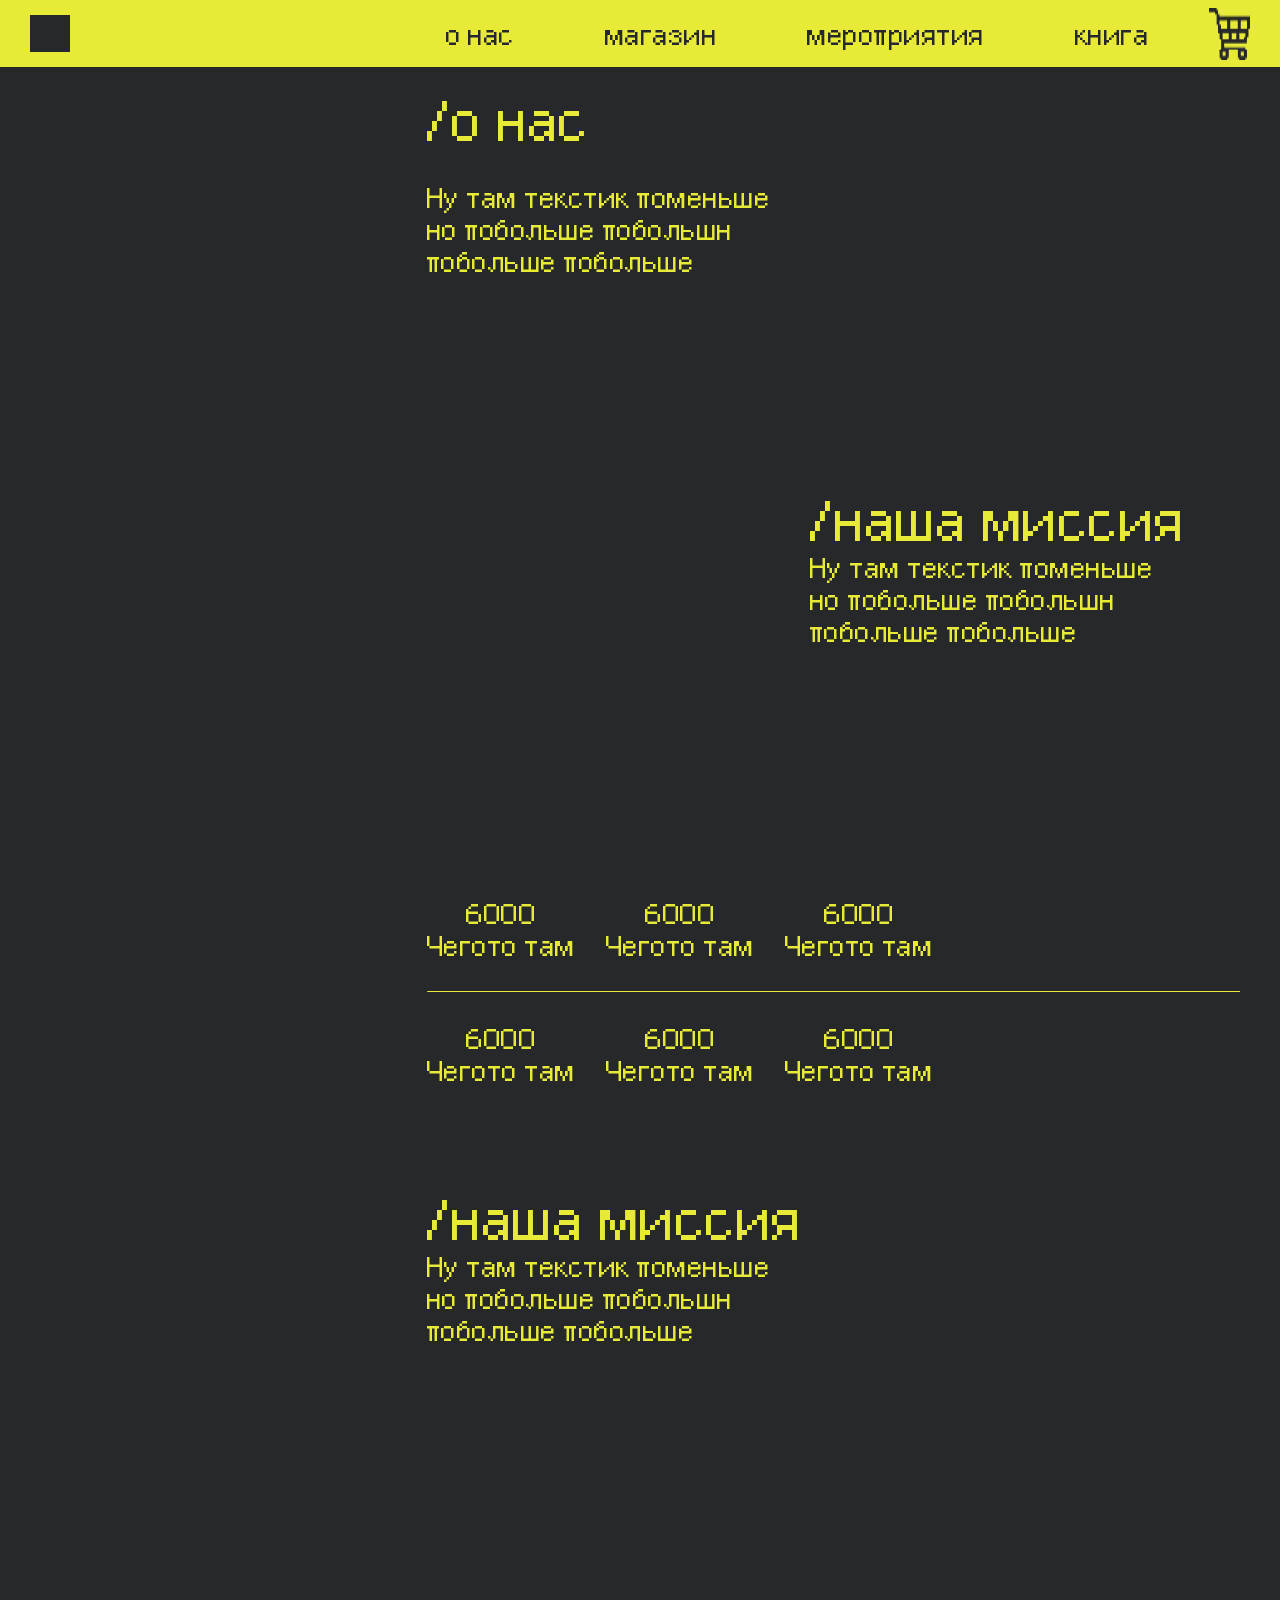
==== about.html @ bc27e33a "summ" ====
<!DOCTYPE html>
<html lang="en">
<head>
    <meta charset="UTF-8">
    <meta name="viewport" content="width=device-width, initial-scale=1.0">
    <link rel="stylesheet" href="css/about.css">
    <link rel="icon" href="images/icon.png" type="image/x-icon">
    <title>о нас</title>
</head>
<body>
    <nav>
        <img src="images/Rectangle 8.jpg" alt="">
        <div class="links small-text">
            <a style="width: fit-content;padding: 10px 30px 10px 30px;" href="about.html">о нас</a>
            <a style="width: fit-content;padding: 10px 30px 10px 30px;"  href="shop.html">магазин</a>
            <a style="width: fit-content;padding: 10px 30px 10px 30px;"  href="event.html">мероприятия</a>
            <a style="width: fit-content;padding: 10px 30px 10px 30px;"  href="book.html">книга</a>
            <img src="images/cart.png" alt="">
        </div>
    </nav>

    <main>
        <div class="left-video">
        <video autoplay loop muted playsinline>
            <source src="images/2.mp4" type="video/mp4">
        </video>
    </div>
    <div class="right-content">
        <div style="display: flex; flex-direction: row; justify-content: space-between;">
            <div class="left-text-block">
                <p class="big-text">/о нас</p>
                <p class="small-text">Ну там текстик поменьше но побольше побольшн побольше побольше</p>
            </div>

            <div class="right-text-block">
                <p class="big-text">/наша миссия</p>
                <p class="small-text">Ну там текстик поменьше но побольше побольшн побольше побольше</p>
            </div>
        </div>
        

        <div class="statistyc">
            <div class="statistyc-text-block small-text">
                <div style="display: flex; flex-direction: column; align-items: center; justify-content: center;">
                <p>6000</p>
                <p>Чегото там</p>
                </div>

                <div style="display: flex; flex-direction: column; align-items: center; justify-content: center;">
                <p>6000</p>
                <p>Чегото там</p>
                </div>

                <div style="display: flex; flex-direction: column; align-items: center; justify-content: center;">
                <p>6000</p>
                <p>Чегото там</p>
                </div>
            </div>
            <hr style="border-top: 1px; border-color: #E7EB38; width: 100%; display: flex;">
            <div class="statistyc-text-block small-text">
                <div style="display: flex; flex-direction: column; align-items: center; justify-content: center;">
                <p>6000</p>
                <p>Чегото там</p>
                </div>

                <div style="display: flex; flex-direction: column; align-items: center; justify-content: center;">
                <p>6000</p>
                <p>Чегото там</p>
                </div>

                <div style="display: flex; flex-direction: column; align-items: center; justify-content: center;">
                <p>6000</p>
                <p>Чегото там</p>
                </div>
            </div>
        </div>

        <div class="bottom-text-block">
                <p class="big-text">/наша миссия</p>
                <p class="small-text">Ну там текстик поменьше но побольше побольшн побольше побольше</p>
        </div>
    </div>
    </main>
</body>
</html>
---- css/about.css ----
@import url('styles.css');

* {
    margin: 0;
    padding: 0;
    box-sizing: border-box;
}

body {
    max-width: 100%;
    background-color: #27282A;
    color: #E7EB38;
    font-family: "EpilepsySans";
    letter-spacing: 0.03em;
}

nav {
    background-color: #E7EB38;
    color: #27282A;
    height: 67px;
    width: 100%;
    display: flex;
    flex-direction: row;
    justify-content: space-between;
    align-items: center;
    padding: 0 30px;
    position: fixed;
    top: 0;
    left: 0;
    z-index: 100;
}

main {
    display: flex;
    flex-direction: row;
    padding-top: 67px; 
    min-height: 100vh;
}

.left-video {
    flex: 1;
    position: sticky;
    top: 67px; 
    height: calc(100vh - 67px); 
    overflow: hidden;
}

.left-video video {
    width: 100%;
    height: 100%;
    object-fit: cover;
}

.right-content {
    flex: 1;
    padding: 20px 40px 100px 40px;
    height: 200vh;
}

.links {
    display: flex;
    flex-direction: row;
    gap: 30px;
}

.links a {
    text-decoration: none;
    color: inherit;
}

.links a:hover {
    background-color: #27282A;
    color: #E7EB38;
}

.big-text {
    font-size: 64px;
}

.small-text {
    font-size: 32px;
}

.statistyc{
    display: flex;
    flex-direction: column;
    gap: 30px;
    padding-top: 250px;
}

.left-text-block{
    display: flex;
    flex-direction: column;
    gap: 30px;
    width: 383px;
}

.right-text-block{
    display: flex;
    flex-direction: column;
    width: 430px;
    padding-top: 400px;
}
.bottom-text-block{
    display: flex;
    flex-direction: column;
    width: 430px;
    padding-top: 100px;
}
.statistyc-text-block{
    display: flex;
    flex-direction: row;
    gap: 30px;
}

::selection {
    background-color: #E7EB38;  
    color: #27282A           
}

::-moz-selection {
    background-color: #E7EB38; 
    color: #27282A 
}
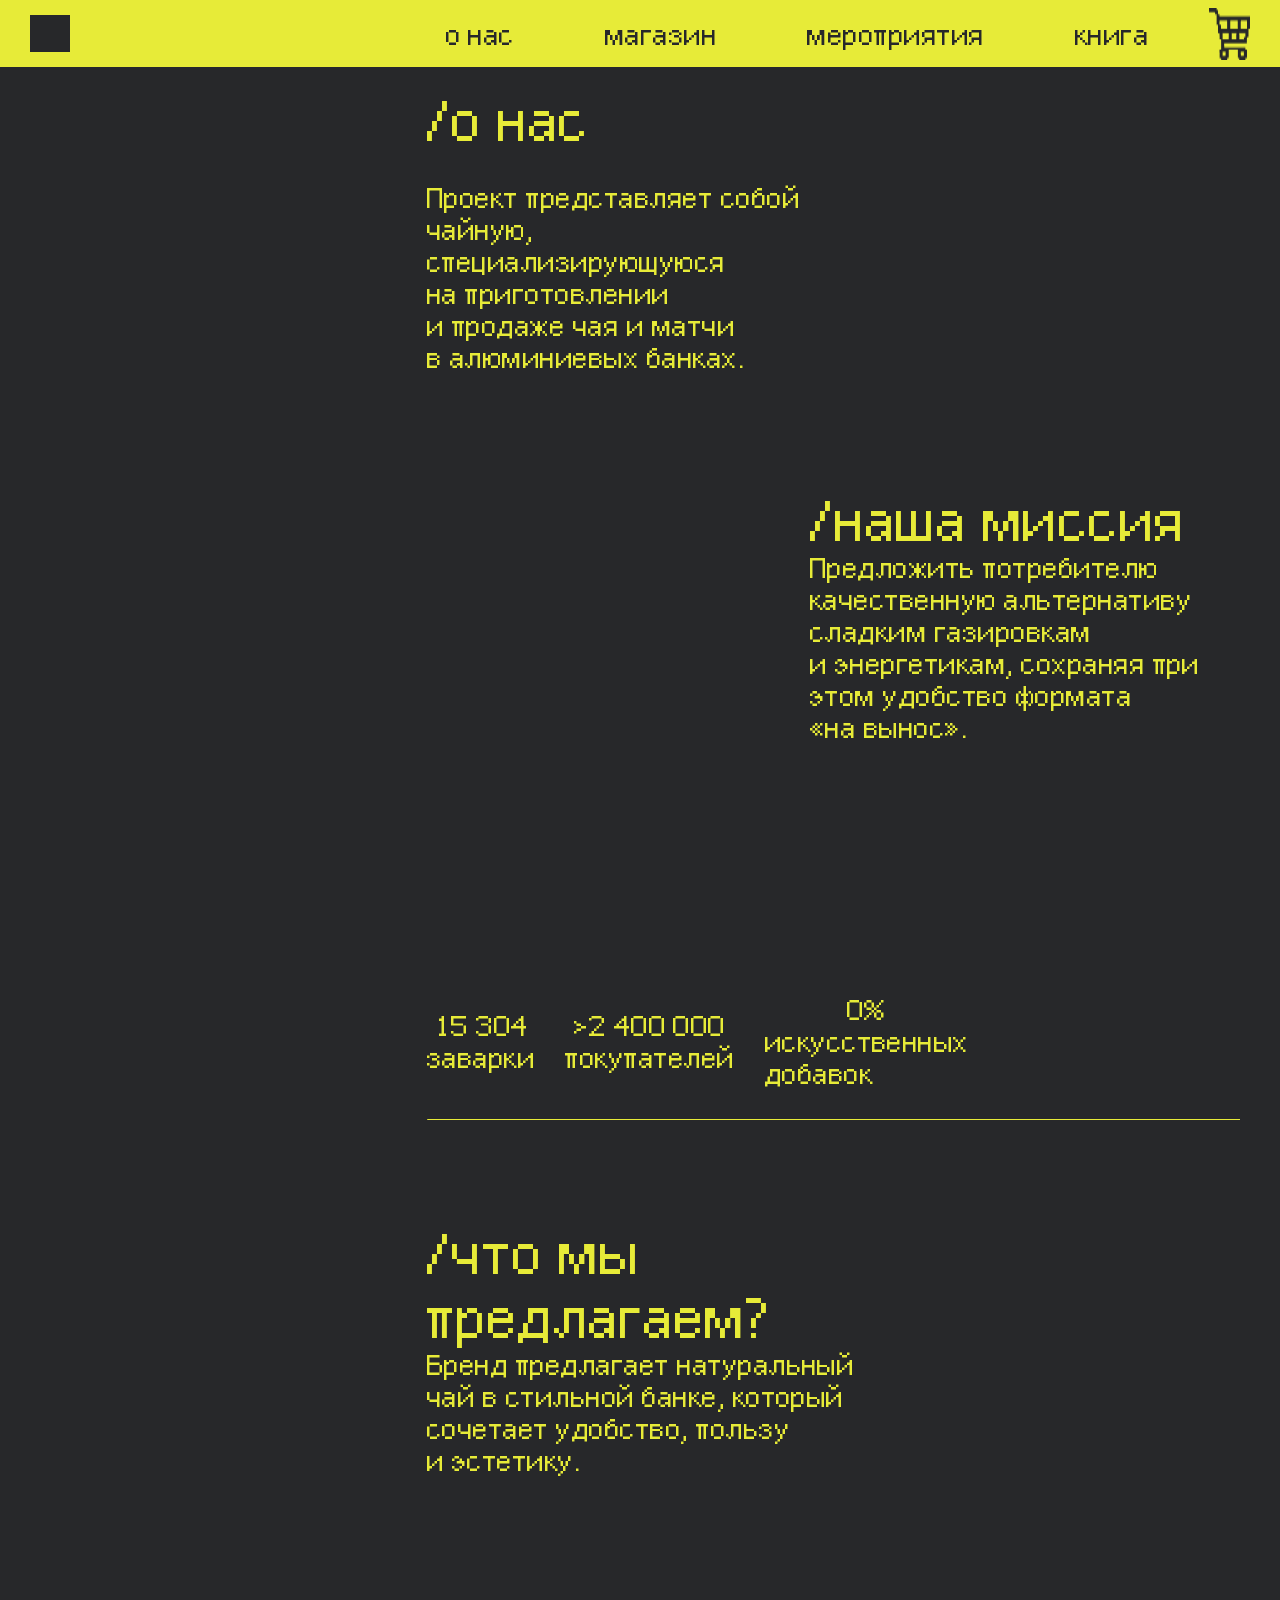
==== commit 0595de90: "л" ====
--- a/about.html
+++ b/about.html
@@ -17,7 +17,22 @@
             <a style="width: fit-content;padding: 10px 30px 10px 30px;"  href="book.html">книга</a>
             <img src="images/cart.png" alt="">
         </div>
+
+                                        <!-- ээээ бургерменю -->
+        <button class="burger" id="burgerBtn">
+            <span></span>
+            <span></span>
+            <span></span>
+        </button>
     </nav>
+
+    <div class="mobile-menu" id="mobileMenu">
+        <a href="about.html">о нас</a>
+        <a href="shop.html">магазин</a>
+        <a href="event.html">мероприятия</a>
+        <a href="book.html">книга</a>
+        <img src="images/cart.png" alt="Корзина" style="width: 32px;">
+    </div>
 
     <main>
         <div class="left-video">
@@ -29,12 +44,12 @@
         <div style="display: flex; flex-direction: row; justify-content: space-between;">
             <div class="left-text-block">
                 <p class="big-text">/о нас</p>
-                <p class="small-text">Ну там текстик поменьше но побольше побольшн побольше побольше</p>
+                <p class="small-text">Проект представляет собой чайную, специализирующуюся на&nbsp;приготовлении и&nbsp;продаже чая и&nbsp;матчи в&nbsp;алюминиевых банках.</p>
             </div>
 
             <div class="right-text-block">
                 <p class="big-text">/наша миссия</p>
-                <p class="small-text">Ну там текстик поменьше но побольше побольшн побольше побольше</p>
+                <p class="small-text">Предложить потребителю качественную альтернативу сладким газировкам и&nbsp;энергетикам, сохраняя при этом удобство формата &laquo;на&nbsp;вынос&raquo;.</p>
             </div>
         </div>
         
@@ -42,44 +57,30 @@
         <div class="statistyc">
             <div class="statistyc-text-block small-text">
                 <div style="display: flex; flex-direction: column; align-items: center; justify-content: center;">
-                <p>6000</p>
-                <p>Чегото там</p>
+                <p>15 304</p>
+                <p>заварки</p>
                 </div>
 
                 <div style="display: flex; flex-direction: column; align-items: center; justify-content: center;">
-                <p>6000</p>
-                <p>Чегото там</p>
+                <p>>2 400 000</p>
+                <p>покупателей</p>
                 </div>
 
                 <div style="display: flex; flex-direction: column; align-items: center; justify-content: center;">
-                <p>6000</p>
-                <p>Чегото там</p>
+                <p>0%</p>
+                <p>искусственных<br> добавок</p>
                 </div>
             </div>
             <hr style="border-top: 1px; border-color: #E7EB38; width: 100%; display: flex;">
-            <div class="statistyc-text-block small-text">
-                <div style="display: flex; flex-direction: column; align-items: center; justify-content: center;">
-                <p>6000</p>
-                <p>Чегото там</p>
-                </div>
 
-                <div style="display: flex; flex-direction: column; align-items: center; justify-content: center;">
-                <p>6000</p>
-                <p>Чегото там</p>
-                </div>
-
-                <div style="display: flex; flex-direction: column; align-items: center; justify-content: center;">
-                <p>6000</p>
-                <p>Чегото там</p>
-                </div>
-            </div>
         </div>
 
         <div class="bottom-text-block">
-                <p class="big-text">/наша миссия</p>
-                <p class="small-text">Ну там текстик поменьше но побольше побольшн побольше побольше</p>
+                <p class="big-text">/что мы предлагаем?</p>
+                <p class="small-text">Бренд предлагает натуральный чай в&nbsp;стильной банке, который сочетает удобство, пользу и&nbsp;эстетику.</p>
         </div>
     </div>
     </main>
+    <script src="burger-menu.js" defer></script>
 </body>
 </html>
--- a/css/about.css
+++ b/css/about.css
@@ -122,3 +122,63 @@
     background-color: #E7EB38; 
     color: #27282A 
 }
+
+
+.burger {
+    display: none;
+    flex-direction: column;
+    gap: 5px;
+    padding: 5px;
+    background: none;
+    border: none;
+}
+.burger span {
+    display: block;
+    width: 28px;
+    height: 3px;
+    background-color: #27282A;
+    transition: 0.3s;
+    border-radius: 2px;
+}
+
+.mobile-menu {
+    display: none;
+    position: absolute;
+    top: 67px;
+    left: 0;
+    width: 100%;
+    background-color: #E7EB38;
+    flex-direction: column;
+    padding: 20px 0;
+    gap: 10px;
+    z-index: 20;
+    a {
+        color: #27282A;
+        text-decoration: none;
+        padding: 12px 30px;
+        font-size: 20px;
+        transition: 0.2s;
+        text-align: center;
+    }
+}
+
+.mobile-menu img {
+    display: block;
+    margin: 10px auto 0;
+    width: 32px;
+}
+
+@media (max-width: 851px) {
+        .links a {
+        display: none;
+    }
+    .links img {
+        display: none;
+    }
+    .burger {
+        display: flex;
+    }
+    .mobile-menu.open {
+        display: flex;
+    }
+}
